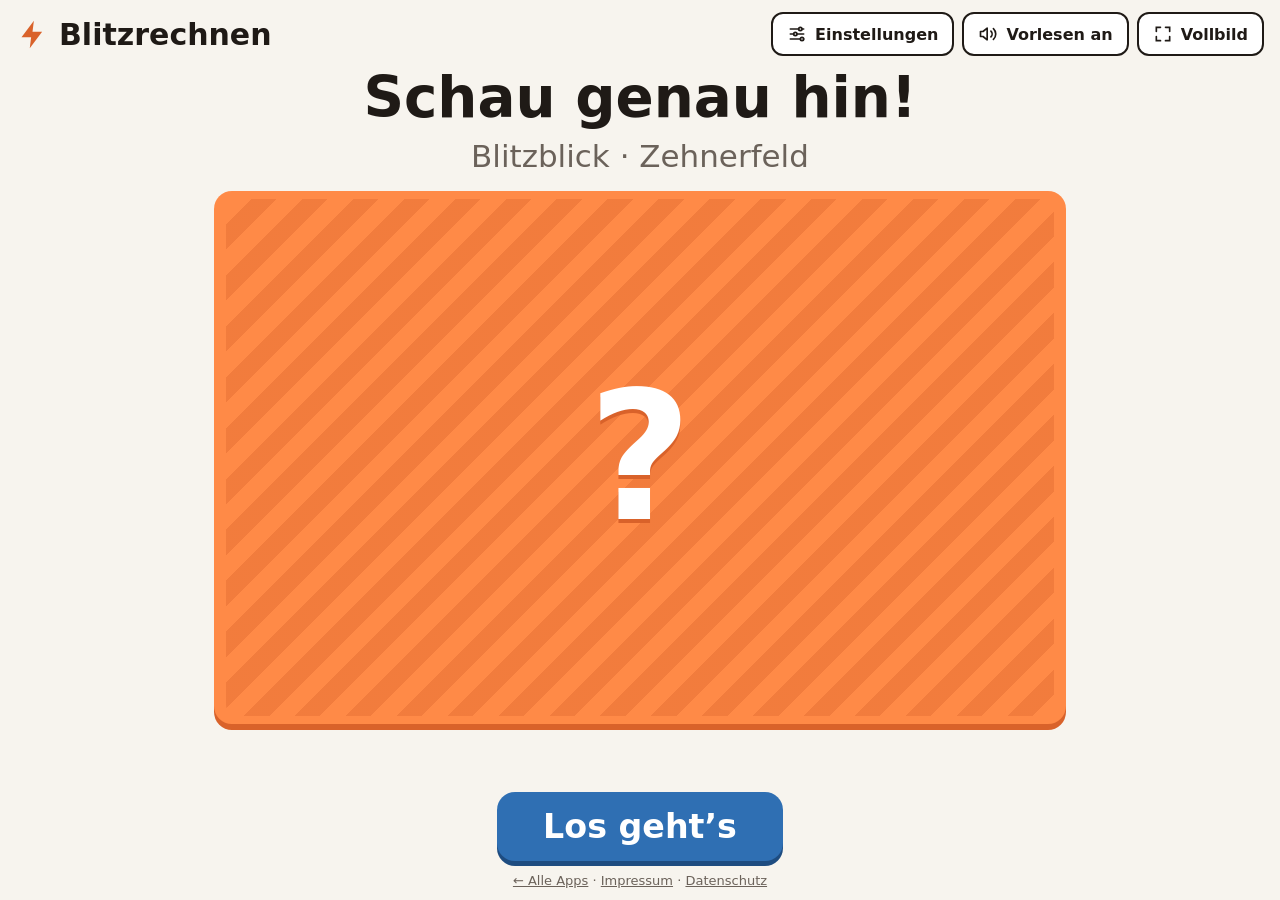
==== blitzrechnen/index.html @ 359bb6eb "Matheapps: Startseite, Blitzrechnen und Schüttelbox - Gemeinsame Startseite zur Wahl der App - Schüt" ====
<!doctype html>
<html lang="de">
<head>
<meta charset="utf-8">
<meta name="viewport" content="width=device-width, initial-scale=1, viewport-fit=cover">
<title>Blitzrechnen</title>
<meta name="description" content="Blitzrechnen im Zehner- und Zwanzigerfeld für die Grundschule – mit Punkten, Tieren und Würfeln, zum Zeigen am Digiboard oder Üben am Tablet.">
<meta name="apple-mobile-web-app-capable" content="yes">
<meta name="mobile-web-app-capable" content="yes">
<meta name="apple-mobile-web-app-title" content="Blitzrechnen">
<meta name="theme-color" content="#F7F4EE">
<link rel="icon" href="icon.svg" type="image/svg+xml">
<link rel="apple-touch-icon" href="apple-touch-icon.png">
</head>
<body>
<style>
/* Layout: one-screen board app — prompt above, card(s) in the middle, answer chips and big controls below; settings slide in from the right */
:root{
  --dot-a:#D93A3A;
  --dot-b:#2F6FB3;
  --dot-c:#2F8A50;
  --new-bg:#D8E7F7;
  --board:#F7F4EE;
  --ink:#1F1A16;
  --muted:#6B625A;
  --frame:#FF8A47;      /* orange frame from the Canva cards */
  --frame-deep:#D9622A;
  --cell:#FFFFFF;
  --line:#1F1A16;
  --go:#2F6FB3;
  --go-deep:#1E4C80;
  --go-ink:#FFFFFF;
  --new:#2F6FB3;        /* animals that come in */
  --soft:#ECE6DC;
  --font-read:"Andika", "Segoe UI", "Trebuchet MS", system-ui, sans-serif;
  --font-num:"Fredoka", "Arial Rounded MT Bold", "Segoe UI", system-ui, sans-serif;
  color-scheme:light;
}
html,body{height:100%}
html{padding-top:env(safe-area-inset-top,0px);padding-bottom:env(safe-area-inset-bottom,0px);box-sizing:border-box}
body{margin:0}
[hidden]{display:none!important}
.legal{width:100%;text-align:center;font-size:13px;color:var(--muted)}
.legal a{color:var(--muted)}
body{background:var(--board);color:var(--ink);font-family:var(--font-read);font-size:18px;overflow:hidden}
.app{height:100%;display:grid;grid-template-columns:minmax(0,1fr);grid-template-rows:auto 1fr auto;gap:10px;
  padding-left:max(16px,env(safe-area-inset-left,0px));padding-right:max(16px,env(safe-area-inset-right,0px));padding-block:12px;box-sizing:border-box}
header{display:flex;align-items:center;gap:8px 12px;justify-content:space-between;min-width:0}
.brand{font-family:var(--font-num);font-weight:700;font-size:clamp(20px,2.6vw,30px);display:flex;align-items:center;gap:10px}
.brand .bolt{width:1.1em;height:1.1em;color:var(--frame-deep)}
.meta{color:var(--muted);font-size:clamp(14px,1.4vw,18px);font-family:var(--font-num);font-variant-numeric:tabular-nums;text-align:center}
.tools{display:flex;gap:8px}
.icon-btn{font:600 16px var(--font-num);border:2px solid var(--line);background:var(--cell);color:var(--ink);border-radius:12px;padding:8px 14px;cursor:pointer;display:flex;align-items:center;gap:8px;min-height:44px}
.icon-btn svg{width:20px;height:20px}
.icon-btn:hover{background:var(--soft)}
button:focus-visible{outline:4px solid var(--go);outline-offset:3px}

main{min-height:0;display:flex;flex-direction:column;align-items:center;justify-content:safe center;gap:clamp(8px,1.8vh,18px)}
.question{font-weight:700;font-size:clamp(26px,min(4.4vw,6.5vh),58px);text-align:center;line-height:1.15;min-height:1.2em;text-wrap:balance;display:flex;flex-wrap:wrap;gap:.15em 1em;justify-content:center}
.question.many{font-size:clamp(20px,min(2.8vw,4.2vh),38px);flex-direction:column;flex-wrap:nowrap;gap:.15em}
.question .hint{font-weight:400;color:var(--muted);font-size:.55em;align-self:center;width:100%}

.stage{display:flex;gap:clamp(10px,2vw,28px);justify-content:center;align-items:center;width:100%;flex:1 1 auto;min-height:110px;container-type:size}
.stage.duo{padding-top:1.7em;box-sizing:border-box}
main{--reserve:400px}
.wrap{--ratio:1.6;position:relative;width:min(100%, calc((100dvh - var(--reserve)) * var(--ratio)));width:min(100cqw, calc(100cqh * var(--ratio)));max-width:1200px;aspect-ratio:var(--ratio)}
.wrap.f20{--ratio:3.3;max-width:1500px}
.stage.duo .wrap{width:min(48%, calc((100dvh - var(--reserve) - 40px) * var(--ratio)));width:min(calc(50cqw - 14px), calc(100cqh * var(--ratio)))}
.tag{position:absolute;top:-1.6em;left:0;font:700 clamp(15px,1.6vw,22px) var(--font-num);color:var(--muted)}
.card{position:absolute;inset:0;background:var(--frame);border-radius:clamp(10px,1.4vw,20px);padding:clamp(6px,1.4%,18px);box-sizing:border-box;
  display:grid;grid-template-columns:repeat(5,1fr);grid-template-rows:repeat(2,1fr);gap:clamp(4px,1%,12px);box-shadow:0 6px 0 var(--frame-deep)}
.card.f20v{grid-template-columns:repeat(5,1fr);grid-template-rows:1fr 1fr .18fr 1fr 1fr}
.wrap.f20v{--ratio:.82}
.card.f20{grid-template-columns:repeat(5,1fr) .25fr repeat(5,1fr);padding:clamp(5px,.8%,14px);gap:clamp(3px,.5%,9px)}
.cell{background:var(--cell);border:clamp(2px,.3vw,4px) solid var(--line);border-radius:clamp(5px,.8vw,12px);display:flex;align-items:center;justify-content:center;overflow:hidden;min-width:0}
.cell svg{width:82%;height:88%}
.cell.new{border-color:var(--new);box-shadow:inset 0 0 0 clamp(2px,.3vw,4px) var(--new)}
.cell.new svg,.cell.newc svg{animation:pop .35s ease-out both}
.cell.newc{background:var(--new-bg)}
.cell.gone svg{opacity:.22}
.cell.gone{background:repeating-linear-gradient(135deg,var(--cell) 0 8px,var(--soft) 8px 16px)}
@keyframes pop{from{transform:scale(.3);opacity:0}to{transform:scale(1);opacity:1}}
.cover{position:absolute;inset:0;border-radius:clamp(10px,1.4vw,20px);background:var(--frame);box-shadow:0 6px 0 var(--frame-deep);display:flex;align-items:center;justify-content:center}
.cover::before{content:"";position:absolute;inset:clamp(8px,1.4%,18px);border-radius:clamp(6px,.9vw,12px);background:repeating-linear-gradient(135deg,var(--frame) 0 18px,var(--frame-deep) 18px 36px);opacity:.35}
.cover span{position:relative;font-family:var(--font-num);font-weight:700;color:var(--cell);font-size:clamp(70px,min(14vw,26vh),220px);line-height:1;text-shadow:0 4px 0 var(--frame-deep)}
.timer{width:min(100%,600px);height:8px;border-radius:4px;background:var(--soft);overflow:hidden;visibility:hidden}
.timer.on{visibility:visible}
.timer i{display:block;height:100%;width:100%;background:var(--go);transform-origin:left}

.answer{display:flex;flex-wrap:wrap;gap:8px 12px;justify-content:center;font-family:var(--font-num);font-variant-numeric:tabular-nums;min-height:1em}
.chip{font-weight:600;font-size:clamp(18px,min(2.4vw,4vh),34px);border-radius:999px;padding:.15em .75em;border:3px solid var(--line);background:var(--cell);white-space:nowrap}
.chip b{font-weight:700}
.chip.eq{background:var(--ink);color:var(--cell);border-color:var(--ink)}
.qa{display:grid;grid-template-columns:auto auto;gap:6px 14px;align-items:center;max-width:100%}
.qa .qq{font:700 clamp(15px,min(1.9vw,2.9vh),26px) var(--font-read);text-align:right}
.qa .aa{display:flex;gap:6px;flex-wrap:wrap}
.qa .chip{font-size:clamp(15px,min(1.9vw,3vh),28px);border-width:2px}
@media (max-width:600px){.qa{grid-template-columns:1fr}.qa .qq{text-align:left}}
.cell .dotsvg{width:78%;height:78%}
.dicebox{position:absolute;inset:0;background:var(--frame);border-radius:clamp(10px,1.4vw,20px);box-shadow:0 6px 0 var(--frame-deep);padding:clamp(8px,2%,22px);box-sizing:border-box;display:flex}
.dicebox .tray{flex:1;background:var(--cell);border:clamp(2px,.35vw,4px) solid var(--line);border-radius:clamp(6px,.9vw,12px);display:flex;flex-direction:column;align-items:center;justify-content:space-evenly;min-height:0}
.drow{display:flex;justify-content:space-evenly;align-items:center;width:100%;height:calc(88% / var(--rows,1))}
.drow + .drow{border-top:2px dashed var(--soft)}
.dicebox svg{height:84%;aspect-ratio:1;width:auto}
.sublabel{font-size:14px;color:var(--muted);font-weight:700}
.swatch{width:22px;height:22px;border-radius:6px;border:2px solid var(--line);display:inline-block}
.strip{display:flex;gap:6px;align-items:center;font:700 clamp(20px,2.4vw,34px) var(--font-num)}
.strip svg{width:clamp(34px,4vw,60px);height:clamp(46px,5.5vw,84px)}
.strip.out svg{opacity:.35}

footer{display:flex;justify-content:center;gap:12px;flex-wrap:wrap}
.big{font:700 clamp(22px,2.6vw,34px) var(--font-num);border:none;border-radius:18px;padding:.45em 1.4em;cursor:pointer;min-height:64px;background:var(--go);color:var(--go-ink);box-shadow:0 5px 0 var(--go-deep)}
.big:active{transform:translateY(3px);box-shadow:0 2px 0 var(--go-deep)}
.big.hear{padding:.3em .9em;display:flex;align-items:center;gap:.35em}.big.hear svg{width:1.2em;height:1.2em}
#btnSpeak .mute{display:none}#btnSpeak.off .wave{display:none}#btnSpeak.off .mute{display:inline}.hear .mute{display:none}
.big.second{background:var(--cell);color:var(--ink);border:3px solid var(--line);box-shadow:0 5px 0 var(--line)}

/* settings drawer */
.scrim{position:fixed;inset:0;background:rgba(31,26,22,.35);z-index:20}
.drawer{position:fixed;top:0;right:0;bottom:0;width:min(480px,100%);background:var(--cell);z-index:21;overflow-y:auto;box-sizing:border-box;
  padding:calc(20px + env(safe-area-inset-top,0px)) max(20px,env(safe-area-inset-right,0px)) calc(24px + env(safe-area-inset-bottom,0px)) 20px;
  display:flex;flex-direction:column;gap:20px;box-shadow:-8px 0 30px rgba(0,0,0,.15)}
.drawer h2{font-family:var(--font-num);font-size:26px;margin:0}
.group{display:flex;flex-direction:column;gap:8px}
.group > span{font-weight:700;font-size:17px}
.seg{display:flex;flex-wrap:wrap;gap:6px}
.seg button{font:600 16px var(--font-num);min-height:46px;padding:6px 12px;border-radius:12px;border:2px solid var(--line);background:var(--cell);color:var(--ink);cursor:pointer;display:flex;align-items:center;gap:6px;text-align:left}
.seg button[aria-pressed="true"]{background:var(--ink);color:var(--cell)}
.seg button svg{width:26px;height:32px}
.seg.list{flex-direction:column}
.seg.list button{width:100%;display:block}
.nums button{min-width:46px;justify-content:center;font-variant-numeric:tabular-nums}
.small{font-size:14px;color:var(--muted);margin:0}
.row{display:flex;gap:10px;flex-wrap:wrap;align-items:center}
.link{font:600 15px var(--font-num);background:none;border:none;color:var(--go);cursor:pointer;padding:4px 0;text-decoration:underline}
@media (prefers-reduced-motion:reduce){.cell.new svg,.cell.newc svg{animation:none}}
@media (max-width:600px){
  .icon-btn .lbl{display:none}
  .icon-btn{padding:6px 9px;min-height:40px}
  .brand{font-size:20px}.meta{font-size:13px;white-space:nowrap}
  .stage.duo{flex-direction:column;gap:2em}
  .stage.duo .wrap{width:min(100cqw, calc((50cqh - 2em) * var(--ratio)))}
  footer{gap:8px}
  .big{font-size:19px;min-height:52px;padding:.35em .9em;border-radius:14px}
  .chip{font-size:17px}
}
/* phone held sideways: card left, questions and answers right */
@media (max-height:520px) and (min-width:560px){
  .app{gap:6px;padding-block:6px}
  main{display:grid;grid-template-columns:minmax(0,1.35fr) minmax(0,1fr);grid-template-rows:auto minmax(0,1fr) auto;
    grid-template-areas:"stage q" "stage a" "timer a";align-items:center;gap:8px 18px}
  .stage{grid-area:stage;height:100%;min-height:0}
  .question{grid-area:q;font-size:clamp(18px,4.5vh,26px);align-self:end}
  .question.many{font-size:clamp(15px,3.8vh,20px)}
  .answer{grid-area:a;align-self:start;justify-content:flex-start}
  .answer .qa{grid-template-columns:1fr}.qa .qq{text-align:left}
  .timer{grid-area:timer}
  .chip,.qa .chip{font-size:clamp(14px,3.8vh,20px)}
  .big{font-size:18px;min-height:46px;padding:.3em .9em}
  .cover span{font-size:min(22vh,120px)}
}
</style>

<svg width="0" height="0" style="position:absolute" aria-hidden="true">
  <defs>
    <symbol id="fox" viewBox="0 0 100 140">
      <path d="M68 124 Q100 122 94 92 Q90 74 80 82 Q88 104 64 114Z" fill="#E8742A"/>
      <path d="M88 84 Q96 90 93 100 Q86 94 82 86Z" fill="#FFF6EC"/>
      <ellipse cx="50" cy="102" rx="26" ry="32" fill="#E8742A"/>
      <ellipse cx="50" cy="104" rx="14" ry="24" fill="#FFF6EC"/>
      <rect x="38" y="122" width="8" height="14" rx="4" fill="#4A2A18"/>
      <rect x="54" y="122" width="8" height="14" rx="4" fill="#4A2A18"/>
      <path d="M20 40 L28 8 L44 30 L56 30 L72 8 L80 40 Q80 62 50 74 Q20 62 20 40Z" fill="#E8742A"/>
      <path d="M29 16 L33 32 L40 30Z M71 16 L67 32 L60 30Z" fill="#4A2A18"/>
      <path d="M22 44 Q38 50 50 74 Q28 66 22 44Z M78 44 Q62 50 50 74 Q72 66 78 44Z" fill="#FFF6EC"/>
      <circle cx="39" cy="45" r="3.6" fill="#1F1A16"/><circle cx="61" cy="45" r="3.6" fill="#1F1A16"/>
      <ellipse cx="50" cy="66" rx="4" ry="3" fill="#1F1A16"/>
    </symbol>
    <symbol id="dot" viewBox="0 0 100 100"><circle cx="50" cy="50" r="44" fill="currentColor"/></symbol>
    <symbol id="owl" viewBox="0 0 100 140">
      <path d="M22 50 L22 18 L40 38Z M78 50 L78 18 L60 38Z" fill="#6E4E36"/>
      <ellipse cx="50" cy="82" rx="32" ry="46" fill="#8A6446"/>
      <ellipse cx="50" cy="96" rx="20" ry="28" fill="#DCC6A4"/>
      <path d="M40 84 l4 4 l4 -4 M52 84 l4 4 l4 -4 M38 106 l4 4 l4 -4 M52 106 l4 4 l4 -4 M45 116 l4 4 l4 -4 M44 95 l4 4 l4 -4" stroke="#8A6446" stroke-width="2.2" fill="none" stroke-linecap="round" stroke-linejoin="round"/>
      <path d="M19 74 Q14 108 34 122 Q26 100 30 72Z M81 74 Q86 108 66 122 Q74 100 70 72Z" fill="#6E4E36"/>
      <circle cx="37" cy="56" r="15" fill="#EADBC2"/><circle cx="63" cy="56" r="15" fill="#EADBC2"/>
      <circle cx="37" cy="56" r="9" fill="#F2B90F"/><circle cx="63" cy="56" r="9" fill="#F2B90F"/>
      <circle cx="37" cy="56" r="4.6" fill="#1F1A16"/><circle cx="63" cy="56" r="4.6" fill="#1F1A16"/>
      <path d="M45 66 L55 66 L50 77Z" fill="#B9781F"/>
      <path d="M38 127 l0 7 M42 127 l0 7 M58 127 l0 7 M62 127 l0 7" stroke="#B9781F" stroke-width="3" stroke-linecap="round"/>
    </symbol>
  </defs>
</svg>

<div class="app">
  <header>
    <div class="brand"><svg class="bolt" viewBox="0 0 24 24" fill="currentColor" aria-hidden="true"><path d="M13 2 4 14h7l-1 8 9-12h-7z"/></svg>Blitzrechnen</div>
    <div class="meta" id="meta"></div>
    <div class="tools">
      <button class="icon-btn" id="btnSettings" aria-label="Einstellungen"><svg viewBox="0 0 24 24" fill="none" stroke="currentColor" stroke-width="2" stroke-linecap="round"><path d="M4 6h10M18 6h2M4 12h4M12 12h8M4 18h12M20 18h0"/><circle cx="16" cy="6" r="2"/><circle cx="10" cy="12" r="2"/><circle cx="18" cy="18" r="2"/></svg><span class="lbl">Einstellungen</span></button>
      <button class="icon-btn" id="btnSpeak" aria-label="Vorlesen ein- oder ausschalten"><svg viewBox="0 0 24 24" fill="none" stroke="currentColor" stroke-width="2" stroke-linecap="round" stroke-linejoin="round"><path d="M11 5 6 9H3v6h3l5 4z"/><path class="wave" d="M15.5 8.5a5 5 0 0 1 0 7M18.5 5.5a9 9 0 0 1 0 13"/><path class="mute" d="M16 9l6 6M22 9l-6 6"/></svg><span class="lbl" id="lblSpeak">Vorlesen an</span></button>
      <button class="icon-btn" id="btnFull" aria-label="Vollbild"><svg viewBox="0 0 24 24" fill="none" stroke="currentColor" stroke-width="2" stroke-linecap="round"><path d="M4 9V4h5M20 9V4h-5M4 15v5h5M20 15v5h-5"/></svg><span class="lbl">Vollbild</span></button>
    </div>
  </header>

  <main>
    <div class="question" id="question" aria-live="polite"></div>
    <div class="stage" id="stage"></div>
    <div class="timer" id="timer"><i id="timerBar"></i></div>
    <div class="answer" id="answer"></div>
  </main>

  <footer>
    <button class="big second" id="btnAgain" hidden>Nochmal zeigen</button>
    <button class="big second hear" id="btnHear" hidden aria-label="Nochmal vorlesen" title="Nochmal vorlesen"><svg viewBox="0 0 24 24" fill="none" stroke="currentColor" stroke-width="2" stroke-linecap="round" stroke-linejoin="round"><path d="M11 5 6 9H3v6h3l5 4z"/><path class="wave" d="M15.5 8.5a5 5 0 0 1 0 7M18.5 5.5a9 9 0 0 1 0 13"/><path class="mute" d="M16 9l6 6M22 9l-6 6"/></svg><span>Hören</span></button>
    <button class="big" id="btnMain">Los geht’s</button>
    <div class="legal"><a href="../">← Alle Apps</a> · <a href="../impressum.html">Impressum</a> · <a href="../datenschutz.html">Datenschutz</a></div>
  </footer>
</div>

<div class="scrim" id="scrim" hidden></div>
<aside class="drawer" id="drawer" hidden aria-label="Einstellungen">
  <div class="row" style="justify-content:space-between">
    <h2>Einstellungen</h2>
    <button class="icon-btn" id="btnClose">Fertig</button>
  </div>
  <div class="group"><span>Spielart</span><div class="seg list" id="setMode"></div></div>
  <div class="group" id="grpDice"><span>Würfel</span><div class="seg" id="setDiceRows"></div><div class="seg" id="setDiceN"></div>
    <span class="sublabel" id="lblColor1">Farbe</span><div class="seg" id="setDiceColor"></div>
    <span class="sublabel" id="lblColor2">Farbe Reihe 2</span><div class="seg" id="setDiceColor2"></div>
    <span class="sublabel">Summe</span><div class="seg" id="setDiceMax"></div></div>
  <div class="group"><span>Vorlesen</span><div class="seg" id="setSpeak"></div><div class="seg" id="setRate"></div><p class="small">Liest Fragen (und Antworten) mit der deutschen Stimme des Geräts vor. Mit dem Lautsprecher-Knopf unten lässt sich alles nochmal anhören.</p></div>
  <div class="group" id="grpField"><span>Feld</span><div class="seg" id="setField"></div><div class="seg list" id="setLayout"></div></div>
  <div class="group" id="grpAnimal"><span>Bild</span><div class="seg" id="setAnimal"></div></div>
  <div class="group" id="grpQuestions"><span>Fragen beim Blitzblick</span><div class="seg list" id="setQuestions"></div>
    <div class="seg" id="setQMode"></div>
    <p class="small">Tipp: 1–3 Fragen auf einmal sind gut zu schaffen. Bei „eine pro Karte“ wird jedes Mal eine der gewählten Fragen gezogen.</p></div>
  <div class="group" id="grpChange"><span>Dazu &amp; weg</span><div class="seg" id="setDir"></div><div class="seg" id="setStep"></div><span class="sublabel">Neue markieren mit</span><div class="seg" id="setMark"></div></div>
  <div class="group"><span>Zeigedauer</span><div class="seg" id="setTime"></div>
    <p class="small">„Lehrkraft“: Die Karte bleibt sichtbar, bis du auf „Verdecken“ tippst.</p></div>
  <div class="group" id="grpNums"><span>Zahlen</span><div class="seg nums" id="setNums"></div>
    <div class="row" id="presets"></div></div>
</aside>

<script>
(function(){
  const ANIMALS={fox:{one:"Fuchs",many:"Füchse"},owl:{one:"Eule",many:"Eulen"},dots:{one:"Punkt",many:"Punkte"},dots2:{one:"Punkt",many:"Punkte"}};
  const DICE={red:["#D93A3A","#FFFFFF","rot"],blue:["#2F6FB3","#FFFFFF","blau"],green:["#2F8A50","#FFFFFF","grün"],yellow:["#F2C230","#1F1A16","gelb"],white:["#FFFFFF","#1F1A16","weiß"]};
  const PIPS={1:[4],2:[2,6],3:[2,4,6],4:[0,2,6,8],5:[0,2,4,6,8],6:[0,2,3,5,6,8]};
  function dieSVG(v,color){
    const [bg,pip]=DICE[color]||DICE.red;
    let h='<svg viewBox="0 0 100 100" aria-label="Würfel '+v+'"><rect x="4" y="4" width="92" height="92" rx="18" fill="'+bg+'" stroke="#1F1A16" stroke-width="4"/>';
    PIPS[v].forEach(i=>{h+='<circle cx="'+(26+(i%3)*24)+'" cy="'+(26+Math.floor(i/3)*24)+'" r="9" fill="'+pip+'"/>';});
    return h+"</svg>";
  }
  function icon(animal,i,isNew){
    if(animal==="dots"||animal==="dots2"){
      let col=animal==="dots2"&&Math.floor(i/5)%2?"var(--dot-b)":"var(--dot-a)";
      if(isNew)col=animal==="dots2"?"var(--dot-c)":"var(--dot-b)";
      return '<svg class="dotsvg" aria-hidden="true" style="color:'+col+'"><use href="#dot"/></svg>';
    }
    return '<svg aria-hidden="true"><use href="#'+animal+'"/></svg>';
  }
  const QUESTIONS=[
    ["count","Wie viele?"],["free","Wie viele freie Plätze?"],["rows","Wie viele oben, wie viele unten?"],
    ["more","Mehr oder weniger als 5 (10)?"],["toPivot","Wie viele bis 5 (10) oder über 5 (10)?"],
    ["neighbors","Nachbarzahlen: davor und danach?"],["double","Wie viele wären es doppelt so viele?"],
    ["half","Gerecht auf zwei Gruppen verteilen?"],["how","Wie hast du es so schnell gesehen?"]
  ];
  const defaults={mode:"flash",field:10,animal:"fox",questions:["count","free","how"],qmode:"all",dir:"both",step:2,time:2,diceN:2,diceRows:1,diceColor:"red",diceColor2:"blue",diceMax:"10",fill20:"l",mark:"color",speak:"all",speakLast:"all",rate:"slow",
    nums10:[1,2,3,4,5,6,7,8,9,10],nums20:[]};
  for(let i=5;i<=20;i++)defaults.nums20.push(i);
  let S=JSON.parse(JSON.stringify(defaults));
  try{const s=JSON.parse(localStorage.getItem("blitz-settings-2")||"null");if(s&&typeof s==="object")S=Object.assign(S,s);}catch(e){}
  if(!S.questions||!S.questions.length)S.questions=["count"];
  const save=()=>{try{localStorage.setItem("blitz-settings-2",JSON.stringify(S))}catch(e){}};
  const nums=()=>S.field===20?S.nums20:S.nums10;

  const $=id=>document.getElementById(id);
  const stage=$("stage"),q=$("question"),ans=$("answer"),btn=$("btnMain"),again=$("btnAgain"),timer=$("timer"),bar=$("timerBar"),meta=$("meta");
  const rnd=a=>a[Math.floor(Math.random()*a.length)];
  const pickAnimal=()=>S.animal==="mix"?(Math.random()<.5?"fox":"owl"):S.animal;
  const name=(k,n)=>n===1?ANIMALS[k].one:ANIMALS[k].many;

  // ---------- drawing ----------
  function cardHTML(st){
    if(st.kind==="dice")return '<div class="dicebox"><div class="tray">'+st.rows.map(r=>'<div class="drow">'+r.vals.map(v=>dieSVG(v,r.color)).join("")+"</div>").join("")+"</div></div>";
    const size=st.size,vert=size===20&&S.fill20==="v",cls=size===20?(vert?" f20v":" f20"):"";
    const total=st.n+(st.added||0);
    let h='<div class="card'+cls+'">';
    for(let i=0;i<size;i++){
      let row,col,gc;
      if(size===20&&S.fill20==="l"){const blk=Math.floor(i/10),j=i%10;row=Math.floor(j/5);col=j%5+blk*5;gc=col<5?col+1:col+2;}
      else if(vert){const blk=Math.floor(i/10),j=i%10;row=Math.floor(j/5)+blk*3;col=j%5;gc=col+1;}
      else if(size===20){row=Math.floor(i/10);col=i%10;gc=col<5?col+1:col+2;}
      else{row=Math.floor(i/5);col=i%5;gc=col+1;}
      let c="cell";
      const isNew=st.added&&i>=st.n&&i<total,markC=S.mark!=="frame";
      if(isNew)c+=(S.mark!=="color"?" new":"")+(markC&&!st.animal.startsWith("dots")?" newc":"")+(markC&&st.animal.startsWith("dots")?" newd":"");
      if(st.removed&&i>=st.n-st.removed&&i<st.n)c+=" gone";
      h+='<div class="'+c+'" style="grid-row:'+(row+1)+';grid-column:'+gc+'">'+(i<total?icon(st.animal,i,isNew&&markC):"")+"</div>";
    }
    return h+"</div>";
  }
  function show(view){ // view: {cards:[st], covered, coverText, tags}
    const duo=view.cards.length>1;
    stage.className="stage"+(duo?" duo":"");
    stage.innerHTML=view.cards.map((st,i)=>{
      let f=st.size===20?(S.fill20==="v"?" f20v":" f20"):"",sty="";
      if(st.kind==="dice"){const r=st.rows.length,pr=st.rows[0].vals.length;f=" dice";sty=' style="--ratio:'+((pr*1.25+.35)/(r*1.15+.25)).toFixed(2)+';--rows:'+r+'"';}
      return '<div class="wrap'+f+'"'+sty+'>'+(view.tags?'<div class="tag">'+view.tags[i]+'</div>':"")+
        (view.covered?'<div class="cover"><span>'+(view.coverText??"?")+'</span></div>':cardHTML(st))+"</div>";
    }).join("");
  }
  function setQ(lines,hint){
    q.className="question"+(lines.length>2?" many":"");
    q.innerHTML=lines.map(t=>"<span>"+t+"</span>").join("")+(hint?'<span class="hint">'+hint+'</span>':"");
  }
  const chip=(t,eq)=>'<span class="chip'+(eq?" eq":"")+'">'+t+"</span>";

  // ---------- math helpers ----------
  function structure(n,size){
    if(size===20&&S.fill20==="l"&&n<10)return structure(n,10);
    const p=size===20?10:5;
    if(n===0)return "leer";
    if(n===p)return p===10?"ein voller Zehner = 10":"eine volle Reihe = 5";
    if(n===size)return p+" + "+p+" = "+size;
    if(n>p)return p+" + "+(n-p)+" = "+n;
    return p+" − "+(p-n)+" = "+n;
  }
  function qText(key,c){
    const p=c.size===20?10:5,n=c.n;
    switch(key){
      case "count":return "Wie viele "+ANIMALS[c.animal].many+"?";
      case "free":return "Wie viele freie Plätze?";
      case "rows":return "Wie viele oben, wie viele unten?";
      case "more":return "Mehr oder weniger als "+p+"?";
      case "toPivot":return n>p?"Wie viele sind es über die "+p+"?":"Wie viele fehlen bis "+p+"?";
      case "neighbors":return "Welche Zahl kommt davor, welche danach?";
      case "double":return "Wie viele wären es doppelt so viele?";
      case "half":return "Kannst du sie gerecht auf zwei Gruppen verteilen?";
      case "how":return "Wie hast du es so schnell gesehen?";
    }
  }
  function aText(key,c){
    const p=c.size===20?10:5,n=c.n,f=c.size-n,top=(c.size===20&&S.fill20==="l")?Math.min(n,5)+Math.max(0,Math.min(n-10,5)):Math.min(n,c.size/2),bottom=n-top;
    switch(key){
      case "count":return chip("<b>"+n+"</b> "+name(c.animal,n));
      case "free":return chip("<b>"+f+"</b> "+(f===1?"freier Platz":"freie Plätze"))+chip(n+" + "+f+" = "+c.size,true);
      case "rows":return chip("oben <b>"+top+"</b> · unten <b>"+bottom+"</b>")+(bottom?chip(top+" + "+bottom+" = "+n,true):"");
      case "more":return chip(n>p?"mehr als "+p:n<p?"weniger als "+p:"genau "+p);
      case "toPivot":return n>p?chip("<b>"+(n-p)+"</b> über die "+p):chip("<b>"+(p-n)+"</b> fehlen bis "+p);
      case "neighbors":return chip((n>0?n-1:"–")+" · <b>"+n+"</b> · "+(n+1));
      case "double":return chip("doppelt: "+n+" + "+n+" = <b>"+(2*n)+"</b>");
      case "half":return chip(n%2===0?"gerecht: <b>"+(n/2)+"</b> und <b>"+(n/2)+"</b>":"<b>"+((n-1)/2)+"</b> und <b>"+((n-1)/2)+"</b>, 1 bleibt übrig");
      case "how":return chip(structure(n,c.size),true);
    }
  }

  // ---------- card generators ----------
  let lastDice="",bag=[],round=0,steps=[],idx=0,lastFlash=null,tId=null,anim=null;
  function fromBag(){
    const pool=nums();
    if(!bag.length){bag=pool.slice();for(let i=bag.length-1;i>0;i--){const j=Math.floor(Math.random()*(i+1));[bag[i],bag[j]]=[bag[j],bag[i]]}}
    return bag.pop();
  }
  function build(){
    round++;
    if(S.mode==="dice"){
      const R=S.diceRows,P=S.diceN,max=S.diceMax==="all"?999:Number(S.diceMax);
      let vals,tries=0;
      do{
        vals=Array.from({length:R*P},()=>1+Math.floor(Math.random()*6));
        while(vals.reduce((a,b)=>a+b,0)>max){const big=vals.map((v,i)=>v>1?i:-1).filter(i=>i>=0);if(!big.length)break;vals[rnd(big)]--;}
        tries++;
      }while(vals.join()===lastDice&&tries<30);
      lastDice=vals.join();
      const rows=[];for(let r=0;r<R;r++)rows.push({vals:vals.slice(r*P,r*P+P),color:r?S.diceColor2:S.diceColor});
      const st={kind:"dice",rows},sum=vals.reduce((a,b)=>a+b,0);
      const eq=v=>{const t=v.reduce((a,b)=>a+b,0);return v.length>1?v.join(" + ")+" = <b>"+t+"</b>":"<b>"+t+"</b>";};
      if(R===1)return[
        {t:"flash",card:st},
        {t:"prompt",lines:["Welche Zahlen siehst du?","Wie viele Augen sind es zusammen?"],btn:"Auflösen",coverCard:st},
        {t:"reveal",cards:[st],lines:["Wie viele Augen sind es zusammen?"],chips:chip(vals.join(" und "))+chip(eq(vals),true)}
      ];
      const s1=rows[0].vals.reduce((a,b)=>a+b,0),s2=rows[1].vals.reduce((a,b)=>a+b,0);
      return[
        {t:"flash",card:st},
        {t:"prompt",lines:["Wie viele Augen oben?","Wie viele unten?","Wie viele zusammen?"],btn:"Auflösen",coverCard:st,reserve:420},
        {t:"reveal",cards:[st],lines:[],reserve:400,chips:'<div class="qa"><div class="qq">oben</div><div class="aa">'+chip(eq(rows[0].vals))+'</div><div class="qq">unten</div><div class="aa">'+chip(eq(rows[1].vals))+'</div><div class="qq">zusammen</div><div class="aa">'+chip(s1+" + "+s2+" = <b>"+sum+"</b>",true)+"</div></div>"}
      ];
    }
    const size=S.field,n=fromBag(),animal=pickAnimal(),c={size,n,animal};
    if(S.mode==="flash"){
      let keys=QUESTIONS.map(x=>x[0]).filter(k=>S.questions.includes(k));
      if(S.qmode==="one")keys=[rnd(keys)];
      return[
        {t:"flash",card:c},
        {t:"prompt",lines:keys.map(k=>qText(k,c)),btn:"Auflösen",reserve:keys.length>2?300+keys.length*42:400},
        keys.length>1
          ?{t:"reveal",cards:[c],lines:[],chips:'<div class="qa">'+keys.map(k=>'<div class="qq">'+qText(k,c)+'</div><div class="aa">'+aText(k,c)+"</div>").join("")+"</div>",reserve:260+keys.length*46}
          :{t:"reveal",cards:[c],lines:keys.map(k=>qText(k,c)),chips:keys.map(k=>aText(k,c)).join("")}
      ];
    }
    if(S.mode==="change"){
      let dir=S.dir==="both"?(Math.random()<.5?"in":"out"):S.dir;
      let k=1+Math.floor(Math.random()*S.step);
      if(dir==="out"&&n===0)dir="in";
      if(dir==="in"&&n===size)dir="out";
      k=dir==="in"?Math.min(k,size-n):Math.min(k,n);
      const res=dir==="in"?n+k:n-k;
      let icons="";for(let j=0;j<k;j++)icons+=(animal.startsWith("dots")?'<svg aria-hidden="true" style="width:clamp(28px,3vw,48px);height:clamp(28px,3vw,48px);color:'+(dir==="in"&&S.mark!=="frame"?(animal==="dots2"?"var(--dot-c)":"var(--dot-b)"):"var(--dot-a)")+'"><use href="#dot"/></svg>':icon(animal,j));
      const say=dir==="in"?k+" "+name(animal,k)+" "+(k===1?"kommt":"kommen")+" dazu!":k+" "+name(animal,k)+" "+(animal.startsWith("dots")?(k===1?"verschwindet":"verschwinden"):(k===1?"läuft weg":"laufen weg"))+"!";
      const after={size,n,animal,added:dir==="in"?k:0,removed:dir==="out"?k:0};
      return[
        {t:"flash",card:c},
        {t:"prompt",lines:[say,"Wie viele sind es jetzt?"],extra:'<div class="strip'+(dir==="out"?" out":"")+'">'+(dir==="in"?"+ ":"− ")+icons+"</div>",btn:"Auflösen"},
        {t:"reveal",cards:[after],lines:[say],chips:chip(n+(dir==="in"?" + ":" − ")+k+" = <b>"+res+"</b>",true)+chip("jetzt <b>"+res+"</b> "+name(animal,res))}
      ];
    }
    if(S.mode==="compare"){
      const pool=nums().filter(x=>x!==n),m=pool.length?rnd(pool):n;
      const a2=S.animal==="mix"?(animal==="fox"?"owl":"fox"):animal;
      const c2={size,n:m,animal:a2},diff=Math.abs(n-m);
      const verdict=n===m?"gleich viele":"Karte "+(n>m?1:2)+" hat <b>"+diff+"</b> mehr";
      return[
        {t:"flash",card:c,label:"Karte 1"},
        {t:"prompt",lines:["Merk dir die Zahl!"],hint:"Gleich kommt Karte 2.",btn:"Karte 2 zeigen",cover:"1"},
        {t:"flash",card:c2,label:"Karte 2"},
        {t:"prompt",lines:["Auf welcher Karte waren mehr?","Wie viele mehr?"],btn:"Auflösen",cover:"?"},
        {t:"reveal",cards:[c,c2],tags:["Karte 1","Karte 2"],lines:["Auf welcher Karte waren mehr?"],
          chips:chip("Karte 1: <b>"+n+"</b>")+chip("Karte 2: <b>"+m+"</b>")+chip(verdict,true)}
      ];
    }
    // reverse
    return[
      {t:"prompt",lines:["Zeig mir "+n+"!"],hint:"Mit den Fingern oder im eigenen "+(size===20?"Zwanzigerfeld":"Zehnerfeld")+".",btn:"Auflösen",cover:String(n),noAgain:true},
      {t:"reveal",cards:[c],lines:["So sieht "+n+" aus:"],chips:chip("<b>"+n+"</b> "+name(animal,n))+chip(structure(n,size),true)}
    ];
  }

  // ---------- speech ----------
  const synth=window.speechSynthesis;let lastSpoken="",voice=null;
  function pickVoice(){if(!synth)return;const vs=synth.getVoices().filter(v=>/^de/i.test(v.lang));voice=vs.find(v=>/de-DE/i.test(v.lang)&&v.localService)||vs.find(v=>/de-DE/i.test(v.lang))||vs[0]||null;}
  if(synth){pickVoice();synth.onvoiceschanged=pickVoice;}
  function clean(t){return t.replace(/<[^>]+>/g," ").replace(/\s*\+\s*/g," plus ").replace(/\s*[−-]\s*(?=\d)/g," minus ").replace(/\s*=\s*/g," gleich ").replace(/·/g,", ").replace(/–/g,"").replace(/([?!.])\s*\./g,"$1").replace(/(\d)\s*\.(?!\d)/g,"$1,").replace(/\s+/g," ").replace(/,\s*$/,"").trim();}
  function say(text,force){
    lastSpoken=text;
    if(!synth||(!force&&S.speak==="off"))return;
    synth.cancel();
    if(!text)return;
    const u=new SpeechSynthesisUtterance(clean(text));u.lang="de-DE";if(voice)u.voice=voice;u.rate=S.rate==="slow"?.8:.95;
    synth.speak(u);
  }
  function hush(){lastSpoken="";if(synth)synth.cancel();}
  function updHear(){$("btnHear").hidden=!synth||!lastSpoken;
    $("btnSpeak").classList.toggle("off",S.speak==="off");$("lblSpeak").textContent=S.speak==="off"?"Vorlesen aus":"Vorlesen an";}
  function answerText(){
    const qa=ans.querySelector(".qa");
    if(qa){const k=[...qa.children];let t="";for(let i=0;i<k.length;i+=2)t+=k[i].textContent+" "+[...k[i+1].querySelectorAll(".chip")].map(c=>c.textContent).join(", ")+". ";return t;}
    return [...ans.querySelectorAll(".chip")].map(c=>c.textContent).join(". ");
  }

  // ---------- step engine ----------
  function stopTimer(){clearTimeout(tId);tId=null;if(anim){anim.cancel();anim=null}timer.classList.remove("on")}
  function runFlash(card,label,then){
    stopTimer();document.querySelector("main").style.setProperty("--reserve","400px");ans.innerHTML="";again.hidden=true;
    show({cards:[card]});setQ([label||""]);hush();updHear();
    btn.textContent="Verdecken";
    if(S.time!=="manual"){
      const ms=S.time*1000;timer.classList.add("on");
      if(bar.animate&&!matchMedia("(prefers-reduced-motion: reduce)").matches)anim=bar.animate([{transform:"scaleX(1)"},{transform:"scaleX(0)"}],{duration:ms,easing:"linear",fill:"forwards"});
      tId=setTimeout(then,ms);
    }
    pending=then;
  }
  let pending=null;
  function run(){
    stopTimer();pending=null;
    const s=steps[idx];
    meta.textContent=round?("Karte "+round):"";
    if(s.t==="flash"){lastFlash=s;runFlash(s.card,s.label,()=>{idx++;run();});return;}
    ans.innerHTML="";
    document.querySelector("main").style.setProperty("--reserve",(s.reserve||400)+"px");
    if(s.t==="prompt"){
      show({cards:[s.coverCard||{size:S.field}],covered:true,coverText:s.cover});
      setQ(s.lines,s.hint);if(s.extra)ans.innerHTML=s.extra;
      btn.textContent=s.btn;again.hidden=!!s.noAgain||!lastFlash;
      say(s.lines.join(". ")+(s.hint?". "+s.hint:""));updHear();
    }else{
      show({cards:s.cards,tags:s.tags});setQ(s.lines);ans.innerHTML=s.chips;
      btn.textContent="Nächste Karte";again.hidden=true;
      if(S.speak==="all")say(answerText());else{if(synth)synth.cancel();lastSpoken=answerText();}updHear();
    }
  }
  function next(){
    if(pending){const f=pending;f();return;}
    if(!steps.length||idx>=steps.length-1){steps=build();idx=0;lastFlash=null;}
    else idx++;
    run();
  }
  function intro(){
    hush();setTimeout(updHear);
    steps=[];idx=0;lastFlash=null;round=0;stopTimer();pending=null;
    const label={flash:"Blitzblick",change:"Dazu & weg",compare:"Vergleichen",reverse:"Rückwärts",dice:"Würfel"}[S.mode];
    document.querySelector("main").style.setProperty("--reserve","400px");
    const dice=S.mode==="dice";
    show({cards:[dice?{kind:"dice",rows:Array.from({length:S.diceRows},()=>({vals:Array(S.diceN).fill(1),color:S.diceColor}))}:{size:S.field}],covered:true});
    setQ(["Schau genau hin!"],label+" · "+(dice?(S.diceRows*S.diceN)+" Würfel":S.field===20?"Zwanzigerfeld":"Zehnerfeld"));
    ans.innerHTML="";again.hidden=true;meta.textContent="";btn.textContent="Los geht’s";
  }
  $("btnHear").addEventListener("click",()=>say(lastSpoken,true));
  q.addEventListener("click",()=>{if(lastSpoken)say(lastSpoken,true);});
  $("btnSpeak").addEventListener("click",()=>{
    if(S.speak==="off"){S.speak=S.speakLast||"all";}else{S.speakLast=S.speak;S.speak="off";hush();}
    save();updHear();
  });
  let wake=null;
  btn.addEventListener("click",()=>{next();if(!wake&&navigator.wakeLock)navigator.wakeLock.request("screen").then(w=>wake=w).catch(()=>{});});
  again.addEventListener("click",()=>{if(!lastFlash)return;const back=idx;runFlash(lastFlash.card,lastFlash.label,()=>{idx=back;run();});});
  document.addEventListener("keydown",e=>{
    if(!$("drawer").hidden){if(e.key==="Escape")closeS();return}
    if(e.key===" "||e.key==="ArrowRight"||e.key==="Enter"){e.preventDefault();next();}
  });
  $("btnFull").addEventListener("click",()=>{
    const d=document,el=d.documentElement;
    try{
      if(d.fullscreenElement||d.webkitFullscreenElement){(d.exitFullscreen||d.webkitExitFullscreen).call(d);}
      else if(el.requestFullscreen){el.requestFullscreen().catch(()=>{});}
      else if(el.webkitRequestFullscreen){el.webkitRequestFullscreen();}
    }catch(e){}
  });

  // ---------- settings ----------
  const single={
    setMode:["mode",[["flash","<b>Blitzblick</b> – Karte zeigen, Fragen stellen"],["change","<b>Dazu &amp; weg</b> – es kommen welche dazu oder gehen weg"],["compare","<b>Vergleichen</b> – zwei Karten nacheinander"],["reverse","<b>Rückwärts</b> – Zahl nennen, Kinder zeigen sie"],["dice","<b>Würfel</b> – bis zu 6 Würfel in 1 oder 2 Reihen"]]],
    setField:["field",[[10,"Zehnerfeld"],[20,"Zwanzigerfeld"]]],
    setAnimal:["animal",[["fox",'<svg><use href="#fox"/></svg>Fuchs'],["owl",'<svg><use href="#owl"/></svg>Eule'],["mix","Fuchs &amp; Eule"],["dots",'<svg style="width:22px;height:22px;color:var(--dot-a)"><use href="#dot"/></svg>Punkte'],["dots2",'<svg style="width:22px;height:22px;color:var(--dot-a)"><use href="#dot"/></svg><svg style="width:22px;height:22px;color:var(--dot-b)"><use href="#dot"/></svg>Punkte 5er-farbig']]],
    setDiceRows:["diceRows",[[1,"1 Reihe"],[2,"2 Reihen"]]],
    setDiceN:["diceN",[[1,"1 pro Reihe"],[2,"2 pro Reihe"],[3,"3 pro Reihe"]]],
    setDiceColor:["diceColor",Object.keys(DICE).map(k=>[k,'<span class="swatch" style="background:'+DICE[k][0]+'"></span>'+DICE[k][2]])],
    setDiceColor2:["diceColor2",Object.keys(DICE).map(k=>[k,'<span class="swatch" style="background:'+DICE[k][0]+'"></span>'+DICE[k][2]])],
    setDiceMax:["diceMax",[["10","Summe bis 10"],["20","bis 20"],["all","beliebig"]]],
    setLayout:["fill20",[["l","Linkes Zehnerfeld zuerst (5 unter 5)"],["h","Obere Reihe zuerst (10 waagerecht)"],["v","2 Zehnerfelder übereinander"]]],
    setSpeak:["speak",[["off","aus"],["q","nur Fragen"],["all","Fragen und Antworten"]]],
    setRate:["rate",[["slow","langsam"],["normal","normal"]]],
    setMark:["mark",[["color","andere Farbe"],["frame","blauer Rahmen"],["both","beides"]]],
    setQMode:["qmode",[["all","alle auf einmal"],["one","eine pro Karte"]]],
    setDir:["dir",[["in","nur dazu"],["out","nur weg"],["both","beides"]]],
    setStep:["step",[[1,"1 Tier"],[2,"1–2 Tiere"],[3,"1–3 Tiere"]]],
    setTime:["time",[[1,"1 s"],[2,"2 s"],[3,"3 s"],[5,"5 s"],["manual","Lehrkraft"]]]
  };
  function buildSettings(){
    for(const id in single){
      const [key,opts]=single[id],box=$(id);box.innerHTML="";
      opts.forEach(([v,label])=>{
        const b=document.createElement("button");b.type="button";b.innerHTML=label;b.setAttribute("aria-pressed",String(S[key]===v));
        b.addEventListener("click",()=>{S[key]=v;if(key==="field")bag=[];save();buildSettings();});box.appendChild(b);
      });
    }
    const qb=$("setQuestions");qb.innerHTML="";
    QUESTIONS.forEach(([k,label])=>{
      const on=S.questions.includes(k),b=document.createElement("button");b.type="button";
      b.innerHTML=(on?"✓ ":"")+label;b.setAttribute("aria-pressed",String(on));
      b.addEventListener("click",()=>{
        if(on&&S.questions.length===1)return;
        S.questions=on?S.questions.filter(x=>x!==k):S.questions.concat(k);save();buildSettings();
      });qb.appendChild(b);
    });
    $("grpQuestions").hidden=S.mode!=="flash";
    $("grpChange").hidden=S.mode!=="change";
    const dm=S.mode==="dice";$("grpDice").hidden=!dm;$("grpField").hidden=dm;$("grpAnimal").hidden=dm;$("grpNums").hidden=dm;
    $("setLayout").hidden=S.field!==20;$("setDiceColor2").hidden=$("lblColor2").hidden=S.diceRows!==2;$("lblColor1").textContent=S.diceRows===2?"Farbe Reihe 1":"Farbe";
    const key=S.field===20?"nums20":"nums10",nb=$("setNums");nb.innerHTML="";
    for(let i=0;i<=S.field;i++){
      const b=document.createElement("button");b.type="button";b.textContent=i;b.setAttribute("aria-pressed",String(S[key].includes(i)));
      b.addEventListener("click",()=>{
        const has=S[key].includes(i);if(has&&S[key].length===1)return;
        S[key]=has?S[key].filter(x=>x!==i):S[key].concat(i).sort((a,b)=>a-b);bag=[];save();buildSettings();
      });nb.appendChild(b);
    }
    const pr=$("presets");pr.innerHTML="";
    (S.field===20?[[0,10],[10,20],[0,20]]:[[1,5],[5,10],[0,10]]).forEach(([a,z])=>{
      const b=document.createElement("button");b.className="link";b.type="button";b.textContent=a+"–"+z;
      b.addEventListener("click",()=>{S[key]=[];for(let i=a;i<=z;i++)S[key].push(i);bag=[];save();buildSettings();});pr.appendChild(b);
    });
  }
  let before="";
  function openS(){stopTimer();pending=null;before=JSON.stringify([S.mode,S.field,S.diceN,S.diceRows,S.fill20]);buildSettings();$("drawer").hidden=false;$("scrim").hidden=false;$("btnClose").focus();}
  function closeS(){
    $("drawer").hidden=true;$("scrim").hidden=true;
    if(before!==JSON.stringify([S.mode,S.field,S.diceN,S.diceRows,S.fill20])||steps.length)intro();
    btn.focus();
  }
  $("btnSettings").addEventListener("click",openS);$("btnClose").addEventListener("click",closeS);$("scrim").addEventListener("click",closeS);

  intro();
})();
</script>

</body>
</html>
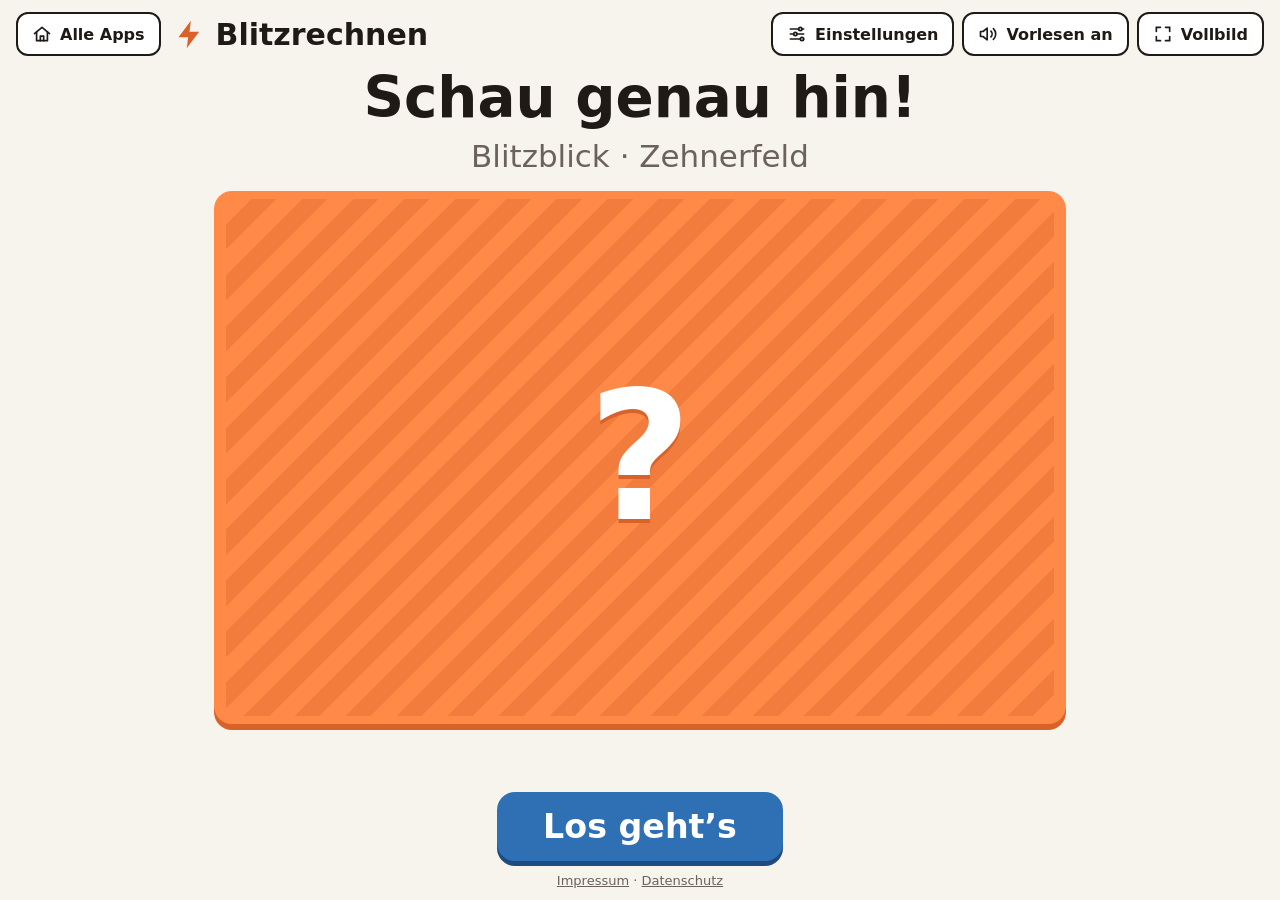
==== commit 9052b3f5: "Knopf „Alle Apps“ oben in Blitzrechnen und Schüttelbox Haus-Knopf führt zur Startseite; auf schmalen" ====
--- a/blitzrechnen/index.html
+++ b/blitzrechnen/index.html
@@ -53,6 +53,8 @@
 .icon-btn{font:600 16px var(--font-num);border:2px solid var(--line);background:var(--cell);color:var(--ink);border-radius:12px;padding:8px 14px;cursor:pointer;display:flex;align-items:center;gap:8px;min-height:44px}
 .icon-btn svg{width:20px;height:20px}
 .icon-btn:hover{background:var(--soft)}
+.start{display:flex;align-items:center;gap:12px;min-width:0}
+a.icon-btn{text-decoration:none;box-sizing:border-box}
 button:focus-visible{outline:4px solid var(--go);outline-offset:3px}
 
 main{min-height:0;display:flex;flex-direction:column;align-items:center;justify-content:safe center;gap:clamp(8px,1.8vh,18px)}
@@ -137,6 +139,8 @@
 @media (max-width:600px){
   .icon-btn .lbl{display:none}
   .icon-btn{padding:6px 9px;min-height:40px}
+  .start{gap:8px}
+  .icon-btn.home{min-width:44px;min-height:44px;justify-content:center}
   .brand{font-size:20px}.meta{font-size:13px;white-space:nowrap}
   .stage.duo{flex-direction:column;gap:2em}
   .stage.duo .wrap{width:min(100cqw, calc((50cqh - 2em) * var(--ratio)))}
@@ -194,7 +198,8 @@
 
 <div class="app">
   <header>
-    <div class="brand"><svg class="bolt" viewBox="0 0 24 24" fill="currentColor" aria-hidden="true"><path d="M13 2 4 14h7l-1 8 9-12h-7z"/></svg>Blitzrechnen</div>
+    <div class="start"><a class="icon-btn home" href="../" aria-label="Zur Startseite: alle Matheapps"><svg viewBox="0 0 24 24" fill="none" stroke="currentColor" stroke-width="2" stroke-linecap="round" stroke-linejoin="round" aria-hidden="true"><path d="M3 11.5 12 4l9 7.5"/><path d="M5.5 9.5V20h13V9.5"/><path d="M10 20v-5.5h4V20"/></svg><span class="lbl">Alle Apps</span></a>
+    <div class="brand"><svg class="bolt" viewBox="0 0 24 24" fill="currentColor" aria-hidden="true"><path d="M13 2 4 14h7l-1 8 9-12h-7z"/></svg>Blitzrechnen</div></div>
     <div class="meta" id="meta"></div>
     <div class="tools">
       <button class="icon-btn" id="btnSettings" aria-label="Einstellungen"><svg viewBox="0 0 24 24" fill="none" stroke="currentColor" stroke-width="2" stroke-linecap="round"><path d="M4 6h10M18 6h2M4 12h4M12 12h8M4 18h12M20 18h0"/><circle cx="16" cy="6" r="2"/><circle cx="10" cy="12" r="2"/><circle cx="18" cy="18" r="2"/></svg><span class="lbl">Einstellungen</span></button>
@@ -214,7 +219,7 @@
     <button class="big second" id="btnAgain" hidden>Nochmal zeigen</button>
     <button class="big second hear" id="btnHear" hidden aria-label="Nochmal vorlesen" title="Nochmal vorlesen"><svg viewBox="0 0 24 24" fill="none" stroke="currentColor" stroke-width="2" stroke-linecap="round" stroke-linejoin="round"><path d="M11 5 6 9H3v6h3l5 4z"/><path class="wave" d="M15.5 8.5a5 5 0 0 1 0 7M18.5 5.5a9 9 0 0 1 0 13"/><path class="mute" d="M16 9l6 6M22 9l-6 6"/></svg><span>Hören</span></button>
     <button class="big" id="btnMain">Los geht’s</button>
-    <div class="legal"><a href="../">← Alle Apps</a> · <a href="../impressum.html">Impressum</a> · <a href="../datenschutz.html">Datenschutz</a></div>
+    <div class="legal"><a href="../impressum.html">Impressum</a> · <a href="../datenschutz.html">Datenschutz</a></div>
   </footer>
 </div>
 
